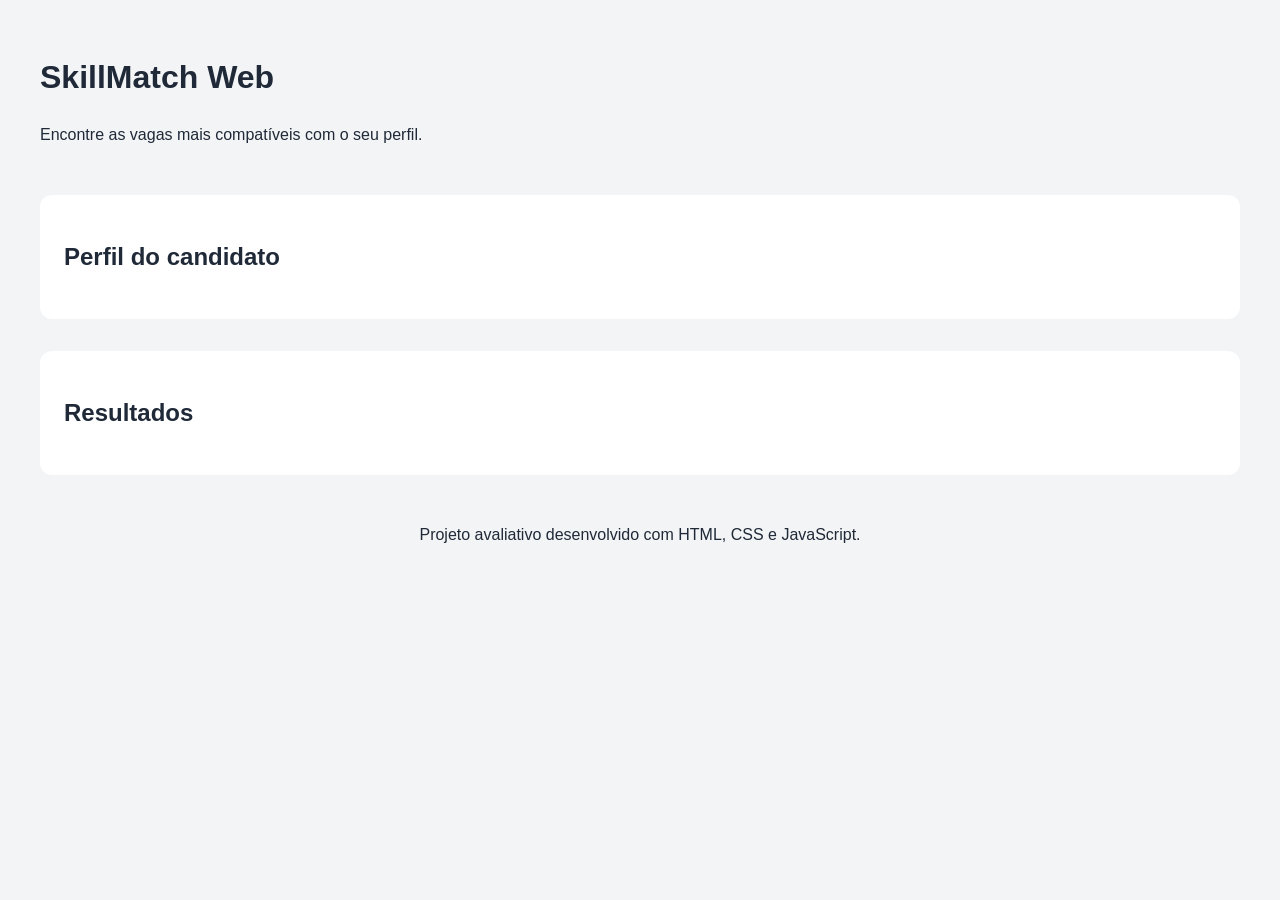
==== index.html @ d408576a "cria estrutura inicial da aplicacao" ====
<!DOCTYPE html>
<html lang="pt-BR">
<head>
    <meta charset="UTF-8">

    <meta
        name="viewport"
        content="width=device-width, initial-scale=1.0"
    >

    <meta
        name="description"
        content="Aplicação web para analisar a compatibilidade entre candidatos e vagas de tecnologia."
    >

    <title>SkillMatch Web | Compatibilidade com vagas</title>

    <link
        rel="stylesheet"
        href="./assets/styles/index.style.css"
    >
</head>

<body>
    <header>
        <h1>SkillMatch Web</h1>

        <p>
            Encontre as vagas mais compatíveis com o seu perfil.
        </p>
    </header>

    <main>
        <section aria-labelledby="titulo-perfil">
            <h2 id="titulo-perfil">Perfil do candidato</h2>
        </section>

        <section aria-labelledby="titulo-resultados">
            <h2 id="titulo-resultados">Resultados</h2>

            <div
                id="mensagem-status"
                aria-live="polite"
            ></div>

            <div id="lista-vagas"></div>
        </section>
    </main>

    <footer>
        <p>
            Projeto avaliativo desenvolvido com HTML, CSS e JavaScript.
        </p>
    </footer>

    <script
        type="module"
        src="./assets/scripts/main.js"
    ></script>
</body>
</html>
---- assets/styles/index.style.css ----
* {
    box-sizing: border-box;
}

html {
    scroll-behavior: smooth;
}

body {
    margin: 0;
    font-family: Arial, Helvetica, sans-serif;
    line-height: 1.5;
    color: #1f2937;
    background-color: #f3f4f6;
}

header,
main,
footer {
    width: min(100% - 2rem, 75rem);
    margin-inline: auto;
}

header {
    padding-block: 2rem;
}

main {
    display: flex;
    flex-direction: column;
    gap: 2rem;
}

section {
    padding: 1.5rem;
    background-color: #ffffff;
    border-radius: 0.75rem;
}

footer {
    padding-block: 2rem;
    text-align: center;
}

:focus-visible {
    outline: 0.2rem solid #2563eb;
    outline-offset: 0.2rem;
}
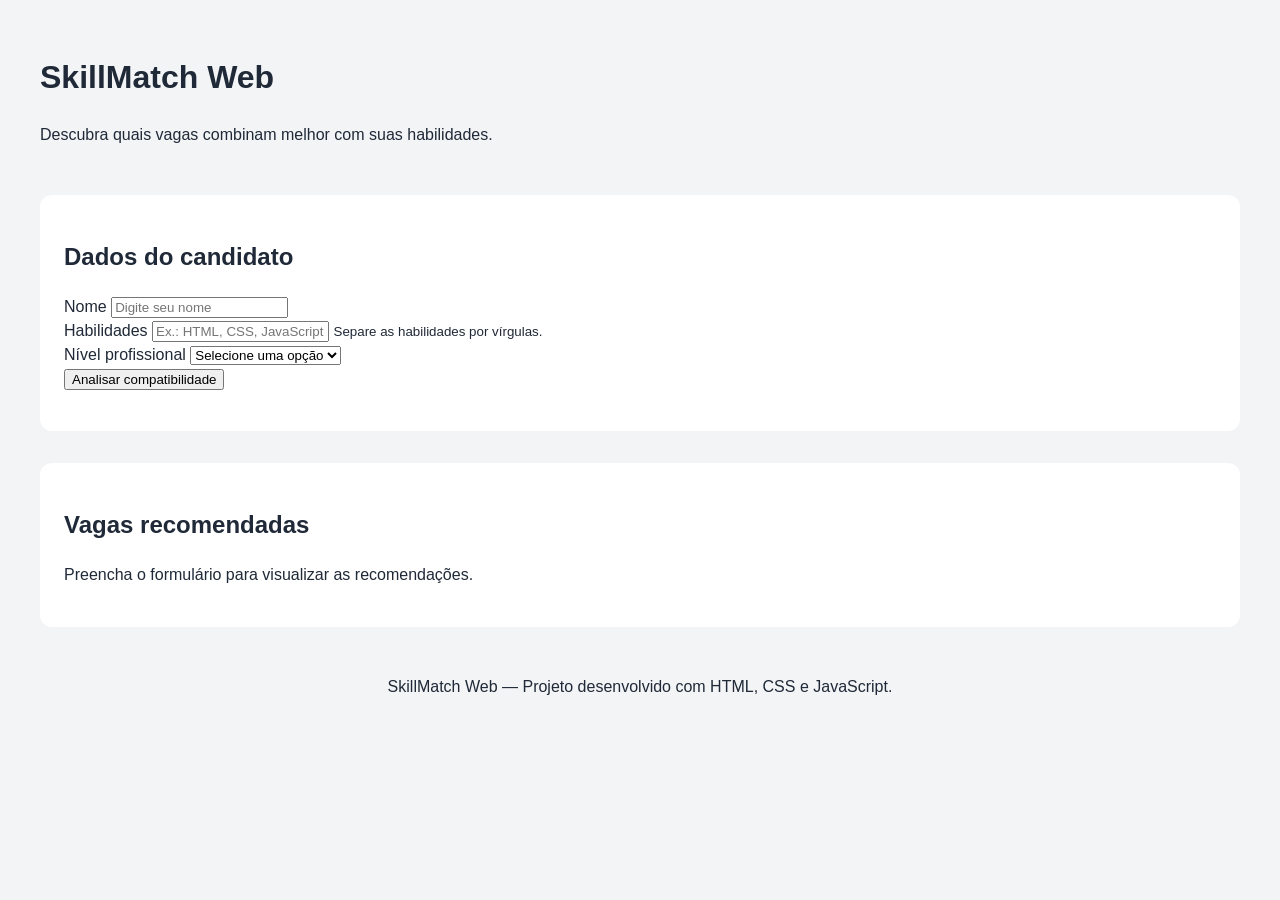
==== commit 24441b00: "cria formulario do candidato" ====
--- a/index.html
+++ b/index.html
@@ -10,10 +10,10 @@
 
     <meta
         name="description"
-        content="Aplicação web para analisar a compatibilidade entre candidatos e vagas de tecnologia."
+        content="Aplicação para análise de compatibilidade entre candidatos e vagas."
     >
 
-    <title>SkillMatch Web | Compatibilidade com vagas</title>
+    <title>SkillMatch Web</title>
 
     <link
         rel="stylesheet"
@@ -22,35 +22,128 @@
 </head>
 
 <body>
-    <header>
-        <h1>SkillMatch Web</h1>
+    <header class="cabecalho">
+        <div class="container">
+            <h1>SkillMatch Web</h1>
 
-        <p>
-            Encontre as vagas mais compatíveis com o seu perfil.
-        </p>
+            <p>
+                Descubra quais vagas combinam melhor com suas habilidades.
+            </p>
+        </div>
     </header>
 
-    <main>
-        <section aria-labelledby="titulo-perfil">
-            <h2 id="titulo-perfil">Perfil do candidato</h2>
+    <main class="conteudo-principal">
+        <section
+            class="secao-formulario container"
+            aria-labelledby="titulo-formulario"
+        >
+            <h2 id="titulo-formulario">
+                Dados do candidato
+            </h2>
+
+            <form id="formulario-candidato">
+                <div class="campo-formulario">
+                    <label for="nome">
+                        Nome
+                    </label>
+
+                    <input
+                        type="text"
+                        id="nome"
+                        name="nome"
+                        placeholder="Digite seu nome"
+                        required
+                    >
+                </div>
+
+                <div class="campo-formulario">
+                    <label for="habilidades">
+                        Habilidades
+                    </label>
+
+                    <input
+                        type="text"
+                        id="habilidades"
+                        name="habilidades"
+                        placeholder="Ex.: HTML, CSS, JavaScript"
+                        required
+                    >
+
+                    <small>
+                        Separe as habilidades por vírgulas.
+                    </small>
+                </div>
+
+                <div class="campo-formulario">
+                    <label for="nivel">
+                        Nível profissional
+                    </label>
+
+                    <select
+                        id="nivel"
+                        name="nivel"
+                        required
+                    >
+                        <option value="">
+                            Selecione uma opção
+                        </option>
+
+                        <option value="Estágio">
+                            Estágio
+                        </option>
+
+                        <option value="Trainee">
+                            Trainee
+                        </option>
+
+                        <option value="Júnior">
+                            Júnior
+                        </option>
+
+                        <option value="Pleno">
+                            Pleno
+                        </option>
+
+                        <option value="Sênior">
+                            Sênior
+                        </option>
+                    </select>
+                </div>
+
+                <button type="submit">
+                    Analisar compatibilidade
+                </button>
+            </form>
+
+            <p
+                id="mensagem"
+                role="status"
+                aria-live="polite"
+            ></p>
         </section>
 
-        <section aria-labelledby="titulo-resultados">
-            <h2 id="titulo-resultados">Resultados</h2>
+        <section
+            class="secao-resultados container"
+            aria-labelledby="titulo-resultados"
+        >
+            <h2 id="titulo-resultados">
+                Vagas recomendadas
+            </h2>
 
-            <div
-                id="mensagem-status"
-                aria-live="polite"
-            ></div>
-
-            <div id="lista-vagas"></div>
+            <div id="lista-vagas">
+                <p>
+                    Preencha o formulário para visualizar as recomendações.
+                </p>
+            </div>
         </section>
     </main>
 
-    <footer>
-        <p>
-            Projeto avaliativo desenvolvido com HTML, CSS e JavaScript.
-        </p>
+    <footer class="rodape">
+        <div class="container">
+            <p>
+                SkillMatch Web — Projeto desenvolvido com HTML, CSS e JavaScript.
+            </p>
+        </div>
     </footer>
 
     <script
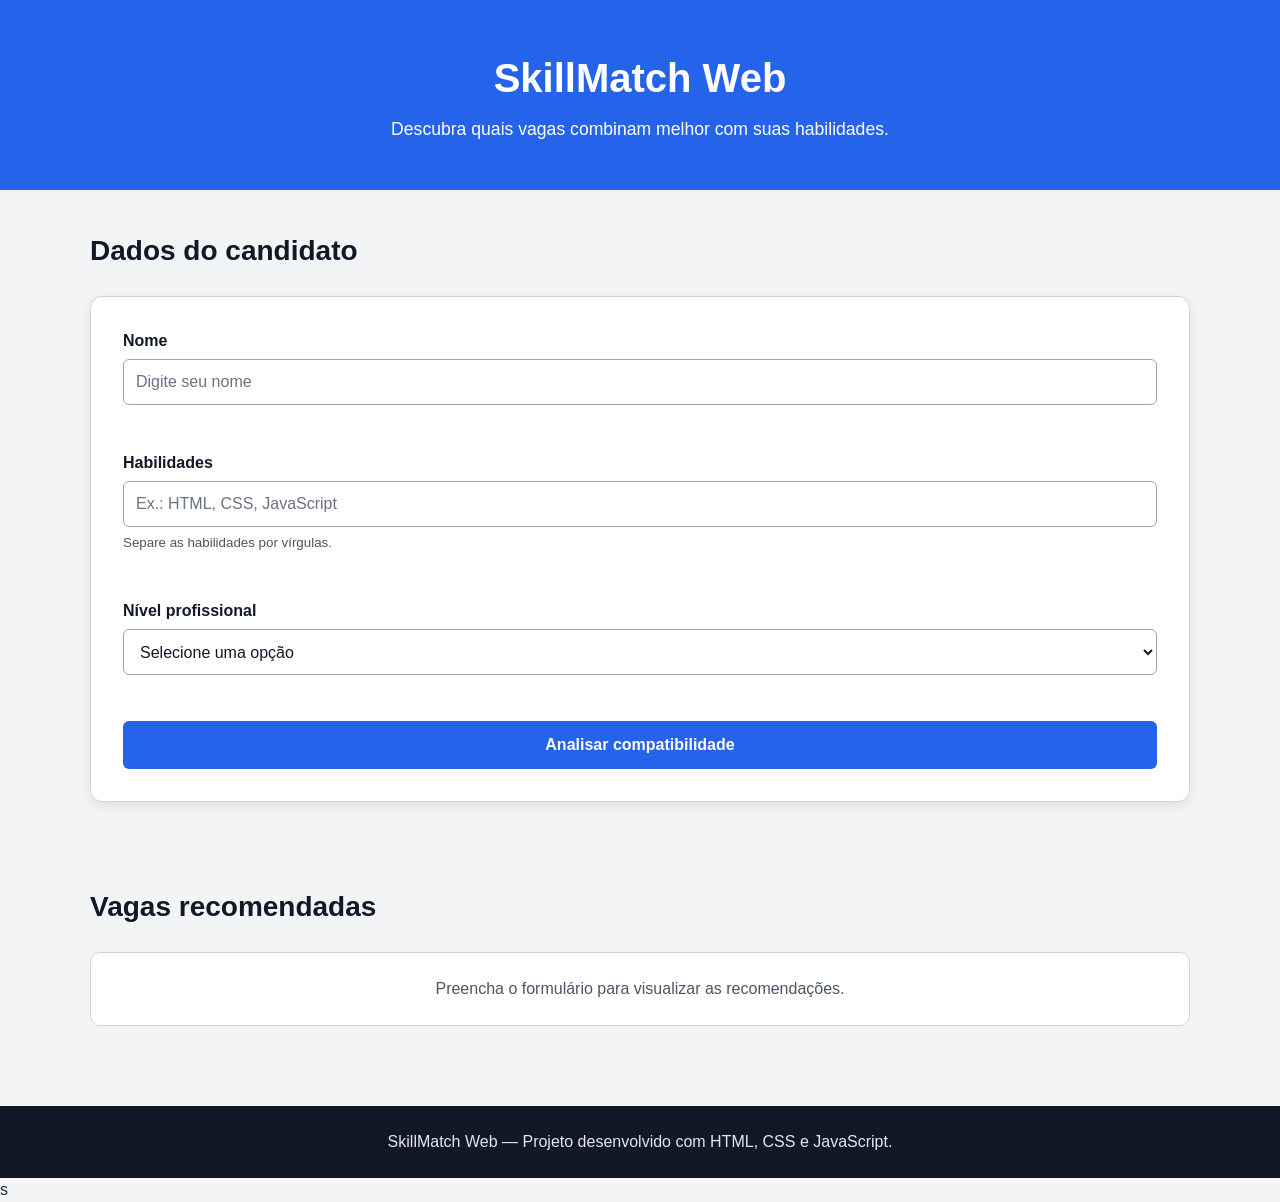
==== commit de01dd51: "revisa acessibilidade e validacoes da interface" ====
--- a/index.html
+++ b/index.html
@@ -22,6 +22,13 @@
 </head>
 
 <body>
+    <a
+        class="link-pular-conteudo"
+        href="#conteudo-principal"
+    >
+        Pular para o conteúdo principal
+    </a>
+
     <header class="cabecalho">
         <div class="container">
             <h1>SkillMatch Web</h1>
@@ -32,7 +39,11 @@
         </div>
     </header>
 
-    <main class="conteudo-principal">
+    <main
+        id="conteudo-principal"
+        class="conteudo-principal"
+        tabindex="-1"
+    >
         <section
             class="secao-formulario container"
             aria-labelledby="titulo-formulario"
@@ -41,7 +52,10 @@
                 Dados do candidato
             </h2>
 
-            <form id="formulario-candidato">
+            <form
+                id="formulario-candidato"
+                novalidate
+            >
                 <div class="campo-formulario">
                     <label for="nome">
                         Nome
@@ -52,8 +66,16 @@
                         id="nome"
                         name="nome"
                         placeholder="Digite seu nome"
+                        autocomplete="name"
+                        aria-describedby="erro-nome"
                         required
                     >
+
+                    <small
+                        id="erro-nome"
+                        class="mensagem-erro"
+                        aria-live="polite"
+                    ></small>
                 </div>
 
                 <div class="campo-formulario">
@@ -66,12 +88,19 @@
                         id="habilidades"
                         name="habilidades"
                         placeholder="Ex.: HTML, CSS, JavaScript"
+                        aria-describedby="ajuda-habilidades erro-habilidades"
                         required
                     >
 
-                    <small>
+                    <small id="ajuda-habilidades">
                         Separe as habilidades por vírgulas.
                     </small>
+
+                    <small
+                        id="erro-habilidades"
+                        class="mensagem-erro"
+                        aria-live="polite"
+                    ></small>
                 </div>
 
                 <div class="campo-formulario">
@@ -82,6 +111,7 @@
                     <select
                         id="nivel"
                         name="nivel"
+                        aria-describedby="erro-nivel"
                         required
                     >
                         <option value="">
@@ -108,9 +138,18 @@
                             Sênior
                         </option>
                     </select>
+
+                    <small
+                        id="erro-nivel"
+                        class="mensagem-erro"
+                        aria-live="polite"
+                    ></small>
                 </div>
 
-                <button type="submit">
+                <button
+                    type="submit"
+                    id="botao-analisar"
+                >
                     Analisar compatibilidade
                 </button>
             </form>
@@ -119,6 +158,7 @@
                 id="mensagem"
                 role="status"
                 aria-live="polite"
+                aria-atomic="true"
             ></p>
         </section>
 
@@ -130,7 +170,11 @@
                 Vagas recomendadas
             </h2>
 
-            <div id="lista-vagas">
+            <div
+                id="lista-vagas"
+                aria-live="polite"
+                aria-busy="false"
+            >
                 <p>
                     Preencha o formulário para visualizar as recomendações.
                 </p>
@@ -151,4 +195,4 @@
         src="./assets/scripts/main.js"
     ></script>
 </body>
-</html>+</html>s
--- a/assets/styles/index.style.css
+++ b/assets/styles/index.style.css
@@ -14,35 +14,342 @@
     background-color: #f3f4f6;
 }
 
-header,
-main,
-footer {
-    width: min(100% - 2rem, 75rem);
-    margin-inline: auto;
-}
-
-header {
-    padding-block: 2rem;
-}
-
-main {
+img {
+    display: block;
+    max-width: 100%;
+    height: auto;
+}
+
+button,
+input,
+select {
+    font: inherit;
+}
+
+button {
+    cursor: pointer;
+}
+
+.container {
+    width: min(1100px, calc(100% - 32px));
+    margin: 0 auto;
+}
+
+/* Link de acessibilidade */
+
+.link-pular-conteudo {
+    position: absolute;
+    top: -80px;
+    left: 16px;
+    z-index: 1000;
+    padding: 10px 16px;
+    color: #ffffff;
+    text-decoration: none;
+    background-color: #111827;
+    border-radius: 6px;
+}
+
+.link-pular-conteudo:focus {
+    top: 16px;
+}
+
+/* Cabeçalho */
+
+.cabecalho {
+    padding: 48px 0;
+    color: #ffffff;
+    text-align: center;
+    background-color: #2563eb;
+}
+
+.cabecalho h1 {
+    margin: 0 0 8px;
+    font-size: 2.5rem;
+}
+
+.cabecalho p {
+    max-width: 650px;
+    margin: 0 auto;
+    font-size: 1.1rem;
+}
+
+/* Conteúdo principal */
+
+.conteudo-principal {
+    padding: 40px 0;
+}
+
+.secao-formulario,
+.secao-resultados {
+    margin-bottom: 40px;
+}
+
+.secao-formulario h2,
+.secao-resultados h2 {
+    margin-top: 0;
+    margin-bottom: 24px;
+    color: #111827;
+    font-size: 1.75rem;
+}
+
+/* Formulário */
+
+#formulario-candidato {
+    padding: 32px;
+    background-color: #ffffff;
+    border: 1px solid #d1d5db;
+    border-radius: 12px;
+    box-shadow: 0 4px 12px rgb(0 0 0 / 8%);
+}
+
+.campo-formulario {
     display: flex;
     flex-direction: column;
-    gap: 2rem;
-}
-
-section {
-    padding: 1.5rem;
+    margin-bottom: 20px;
+}
+
+.campo-formulario label {
+    margin-bottom: 6px;
+    color: #111827;
+    font-weight: 700;
+}
+
+.campo-formulario input,
+.campo-formulario select {
+    width: 100%;
+    min-height: 46px;
+    padding: 10px 12px;
+    color: #111827;
     background-color: #ffffff;
-    border-radius: 0.75rem;
-}
-
-footer {
-    padding-block: 2rem;
+    border: 1px solid #9ca3af;
+    border-radius: 6px;
+}
+
+.campo-formulario input::placeholder {
+    color: #6b7280;
+}
+
+.campo-formulario input:focus,
+.campo-formulario select:focus {
+    border-color: #2563eb;
+    outline: 3px solid rgb(37 99 235 / 20%);
+}
+
+.campo-formulario small {
+    display: block;
+    margin-top: 6px;
+    color: #4b5563;
+}
+
+.campo-formulario input[aria-invalid="true"],
+.campo-formulario select[aria-invalid="true"] {
+    border-color: #b91c1c;
+}
+
+.campo-formulario input[aria-invalid="true"]:focus,
+.campo-formulario select[aria-invalid="true"]:focus {
+    border-color: #b91c1c;
+    outline: 3px solid rgb(185 28 28 / 20%);
+}
+
+.mensagem-erro {
+    min-height: 20px;
+    color: #b91c1c !important;
+    font-weight: 700;
+}
+
+#botao-analisar {
+    width: 100%;
+    min-height: 48px;
+    padding: 12px 20px;
+    color: #ffffff;
+    font-weight: 700;
+    background-color: #2563eb;
+    border: 0;
+    border-radius: 6px;
+    transition:
+        background-color 0.2s ease,
+        transform 0.2s ease;
+}
+
+#botao-analisar:hover {
+    background-color: #1d4ed8;
+}
+
+#botao-analisar:focus {
+    outline: 3px solid rgb(37 99 235 / 35%);
+    outline-offset: 3px;
+}
+
+#botao-analisar:active {
+    transform: scale(0.99);
+}
+
+#botao-analisar:disabled {
+    cursor: not-allowed;
+    opacity: 0.65;
+}
+
+/* Mensagem do sistema */
+
+#mensagem {
+    min-height: 24px;
+    margin: 20px 0 0;
+    color: #1f2937;
+    font-weight: 700;
+}
+
+/* Resultados */
+
+#lista-vagas {
+    display: grid;
+    grid-template-columns: repeat(2, minmax(0, 1fr));
+    gap: 20px;
+}
+
+#lista-vagas > p {
+    grid-column: 1 / -1;
+    margin: 0;
+    padding: 24px;
+    color: #4b5563;
     text-align: center;
-}
-
-:focus-visible {
-    outline: 0.2rem solid #2563eb;
-    outline-offset: 0.2rem;
+    background-color: #ffffff;
+    border: 1px solid #d1d5db;
+    border-radius: 10px;
+}
+
+.cartao-vaga {
+    position: relative;
+    padding: 24px;
+    background-color: #ffffff;
+    border: 1px solid #d1d5db;
+    border-left-width: 6px;
+    border-radius: 10px;
+    box-shadow: 0 4px 12px rgb(0 0 0 / 8%);
+    transition:
+        transform 0.2s ease,
+        box-shadow 0.2s ease;
+}
+
+.cartao-vaga:hover {
+    transform: translateY(-3px);
+    box-shadow: 0 8px 18px rgb(0 0 0 / 12%);
+}
+
+.cartao-vaga:focus-within {
+    outline: 3px solid rgb(37 99 235 / 25%);
+    outline-offset: 3px;
+}
+
+.cartao-vaga h3 {
+    margin: 0 0 16px;
+    color: #111827;
+    font-size: 1.3rem;
+}
+
+.cartao-vaga p {
+    margin: 8px 0;
+}
+
+.cartao-vaga strong {
+    color: #111827;
+}
+
+/* Níveis de compatibilidade */
+
+.compatibilidade-alta {
+    border-left-color: #15803d;
+}
+
+.compatibilidade-media {
+    border-left-color: #ca8a04;
+}
+
+.compatibilidade-baixa {
+    border-left-color: #b91c1c;
+}
+
+/* Rodapé */
+
+.rodape {
+    padding: 24px 0;
+    color: #e5e7eb;
+    text-align: center;
+    background-color: #111827;
+}
+
+.rodape p {
+    margin: 0;
+}
+
+/* Responsividade */
+
+@media (max-width: 768px) {
+    .cabecalho {
+        padding: 36px 0;
+    }
+
+    .cabecalho h1 {
+        font-size: 2rem;
+    }
+
+    .conteudo-principal {
+        padding: 28px 0;
+    }
+
+    #formulario-candidato {
+        padding: 24px;
+    }
+
+    #lista-vagas {
+        grid-template-columns: 1fr;
+    }
+}
+
+@media (max-width: 480px) {
+    .container {
+        width: min(100% - 24px, 1100px);
+    }
+
+    .cabecalho {
+        padding: 30px 0;
+    }
+
+    .cabecalho h1 {
+        font-size: 1.75rem;
+    }
+
+    .cabecalho p {
+        font-size: 1rem;
+    }
+
+    .secao-formulario h2,
+    .secao-resultados h2 {
+        font-size: 1.45rem;
+    }
+
+    #formulario-candidato {
+        padding: 18px;
+    }
+
+    .cartao-vaga {
+        padding: 18px;
+    }
+}
+
+/* Preferências de acessibilidade */
+
+@media (prefers-reduced-motion: reduce) {
+    html {
+        scroll-behavior: auto;
+    }
+
+    *,
+    *::before,
+    *::after {
+        scroll-behavior: auto !important;
+        transition-duration: 0.01ms !important;
+        animation-duration: 0.01ms !important;
+        animation-iteration-count: 1 !important;
+    }
 }
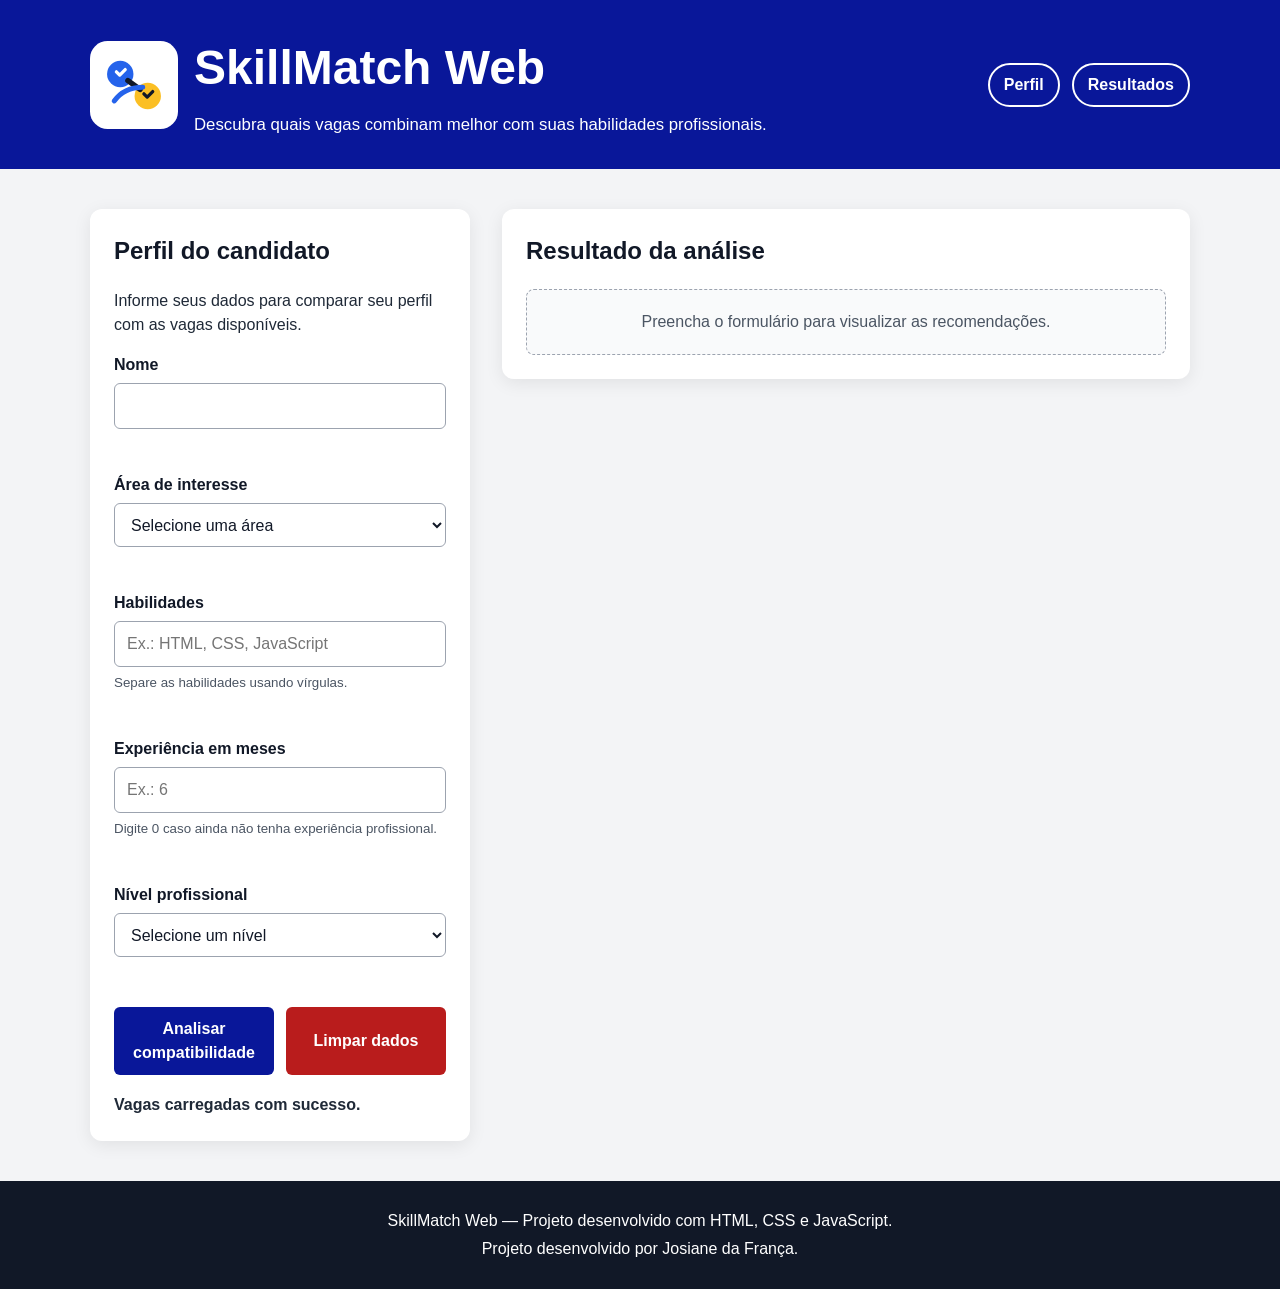
==== commit 72b6b2e0: "Finalizando alterecacoes do projeto" ====
--- a/index.html
+++ b/index.html
@@ -10,10 +10,16 @@
 
     <meta
         name="description"
-        content="Aplicação para análise de compatibilidade entre candidatos e vagas."
-    >
-
-    <title>SkillMatch Web</title>
+        content="Aplicação web que compara as habilidades de candidatos com vagas de tecnologia e apresenta compatibilidade e recomendações de estudo."
+    >
+
+    <title>SkillMatch Web | Compatibilidade com vagas</title>
+
+    <link
+        rel="icon"
+        href="./assets/img/logo.svg"
+        type="image/svg+xml"
+    >
 
     <link
         rel="stylesheet"
@@ -23,40 +29,71 @@
 
 <body>
     <a
-        class="link-pular-conteudo"
+        class="link-pular"
         href="#conteudo-principal"
     >
         Pular para o conteúdo principal
     </a>
 
     <header class="cabecalho">
-        <div class="container">
-            <h1>SkillMatch Web</h1>
-
-            <p>
-                Descubra quais vagas combinam melhor com suas habilidades.
-            </p>
+        <div class="container cabecalho-conteudo">
+            <div class="identidade">
+                <img
+                    src="./assets/img/logo.svg"
+                    alt="Logotipo do SkillMatch, representando a conexão entre habilidades e vagas"
+                    class="logo"
+                    width="96"
+                    height="96"
+                >
+
+                <div>
+                    <h1>SkillMatch Web</h1>
+
+                    <p>
+                        Descubra quais vagas combinam melhor com suas
+                        habilidades profissionais.
+                    </p>
+                </div>
+            </div>
+
+            <nav
+                class="navegacao"
+                aria-label="Navegação principal"
+            >
+                <a href="#formulario-candidato">
+                    Perfil
+                </a>
+
+                <a href="#titulo-resultados">
+                    Resultados
+                </a>
+            </nav>
         </div>
     </header>
 
     <main
         id="conteudo-principal"
-        class="conteudo-principal"
+        class="container conteudo-principal"
         tabindex="-1"
     >
         <section
-            class="secao-formulario container"
+            class="secao-formulario"
             aria-labelledby="titulo-formulario"
         >
             <h2 id="titulo-formulario">
-                Dados do candidato
+                Perfil do candidato
             </h2>
+
+            <p>
+                Informe seus dados para comparar seu perfil com as
+                vagas disponíveis.
+            </p>
 
             <form
                 id="formulario-candidato"
                 novalidate
             >
-                <div class="campo-formulario">
+                <div class="grupo-formulario">
                     <label for="nome">
                         Nome
                     </label>
@@ -65,20 +102,58 @@
                         type="text"
                         id="nome"
                         name="nome"
-                        placeholder="Digite seu nome"
                         autocomplete="name"
                         aria-describedby="erro-nome"
                         required
                     >
 
-                    <small
+                    <span
                         id="erro-nome"
                         class="mensagem-erro"
                         aria-live="polite"
-                    ></small>
-                </div>
-
-                <div class="campo-formulario">
+                    ></span>
+                </div>
+
+                <div class="grupo-formulario">
+                    <label for="area">
+                        Área de interesse
+                    </label>
+
+                    <select
+                        id="area"
+                        name="area"
+                        aria-describedby="erro-area"
+                        required
+                    >
+                        <option value="">
+                            Selecione uma área
+                        </option>
+
+                        <option value="Front-End">
+                            Front-End
+                        </option>
+
+                        <option value="Desenvolvimento Web">
+                            Desenvolvimento Web
+                        </option>
+
+                        <option value="JavaScript">
+                            JavaScript
+                        </option>
+
+                        <option value="Interfaces Web">
+                            Interfaces Web
+                        </option>
+                    </select>
+
+                    <span
+                        id="erro-area"
+                        class="mensagem-erro"
+                        aria-live="polite"
+                    ></span>
+                </div>
+
+                <div class="grupo-formulario">
                     <label for="habilidades">
                         Habilidades
                     </label>
@@ -93,17 +168,45 @@
                     >
 
                     <small id="ajuda-habilidades">
-                        Separe as habilidades por vírgulas.
+                        Separe as habilidades usando vírgulas.
                     </small>
 
-                    <small
+                    <span
                         id="erro-habilidades"
                         class="mensagem-erro"
                         aria-live="polite"
-                    ></small>
-                </div>
-
-                <div class="campo-formulario">
+                    ></span>
+                </div>
+
+                <div class="grupo-formulario">
+                    <label for="experiencia-meses">
+                        Experiência em meses
+                    </label>
+
+                    <input
+                        type="number"
+                        id="experiencia-meses"
+                        name="experienciaMeses"
+                        min="0"
+                        step="1"
+                        inputmode="numeric"
+                        placeholder="Ex.: 6"
+                        aria-describedby="ajuda-experiencia erro-experiencia"
+                        required
+                    >
+
+                    <small id="ajuda-experiencia">
+                        Digite 0 caso ainda não tenha experiência profissional.
+                    </small>
+
+                    <span
+                        id="erro-experiencia"
+                        class="mensagem-erro"
+                        aria-live="polite"
+                    ></span>
+                </div>
+
+                <div class="grupo-formulario">
                     <label for="nivel">
                         Nível profissional
                     </label>
@@ -115,7 +218,7 @@
                         required
                     >
                         <option value="">
-                            Selecione uma opção
+                            Selecione um nível
                         </option>
 
                         <option value="Estágio">
@@ -139,43 +242,67 @@
                         </option>
                     </select>
 
-                    <small
+                    <span
                         id="erro-nivel"
                         class="mensagem-erro"
                         aria-live="polite"
-                    ></small>
-                </div>
-
-                <button
-                    type="submit"
-                    id="botao-analisar"
-                >
-                    Analisar compatibilidade
-                </button>
+                    ></span>
+                </div>
+
+                <div class="acoes-formulario">
+                    <button
+                        type="submit"
+                        id="botao-analisar"
+                    >
+                        Analisar compatibilidade
+                    </button>
+
+                    <button
+                        type="button"
+                        id="botao-limpar"
+                    >
+                        Limpar dados
+                    </button>
+                </div>
             </form>
 
-            <p
+            <div
                 id="mensagem"
+                class="mensagem"
                 role="status"
                 aria-live="polite"
-                aria-atomic="true"
-            ></p>
+            ></div>
         </section>
 
         <section
-            class="secao-resultados container"
+            class="secao-resultados"
             aria-labelledby="titulo-resultados"
         >
             <h2 id="titulo-resultados">
-                Vagas recomendadas
+                Resultado da análise
             </h2>
+
+            <div
+                id="resumo-candidato"
+                class="resumo-candidato"
+                aria-live="polite"
+                hidden
+            ></div>
+
+            <div
+                id="melhor-vaga"
+                class="melhor-vaga"
+                aria-live="polite"
+                hidden
+            ></div>
 
             <div
                 id="lista-vagas"
+                class="lista-vagas"
                 aria-live="polite"
-                aria-busy="false"
+                tabindex="-1"
             >
-                <p>
+                <p class="estado-inicial">
                     Preencha o formulário para visualizar as recomendações.
                 </p>
             </div>
@@ -185,7 +312,12 @@
     <footer class="rodape">
         <div class="container">
             <p>
-                SkillMatch Web — Projeto desenvolvido com HTML, CSS e JavaScript.
+                SkillMatch Web — Projeto desenvolvido com HTML, CSS e
+                JavaScript.
+            </p>
+
+            <p>
+                Projeto desenvolvido por Josiane da França.
             </p>
         </div>
     </footer>
@@ -195,4 +327,4 @@
         src="./assets/scripts/main.js"
     ></script>
 </body>
-</html>s+</html>
--- a/assets/styles/index.style.css
+++ b/assets/styles/index.style.css
@@ -8,336 +8,404 @@
 
 body {
     margin: 0;
+    min-height: 100vh;
     font-family: Arial, Helvetica, sans-serif;
     line-height: 1.5;
     color: #1f2937;
     background-color: #f3f4f6;
 }
 
+button,
+input,
+select {
+    font: inherit;
+}
+
+button {
+    cursor: pointer;
+}
+
+button:disabled {
+    cursor: not-allowed;
+    opacity: 0.7;
+}
+
 img {
     display: block;
     max-width: 100%;
     height: auto;
-}
-
-button,
-input,
-select {
-    font: inherit;
-}
-
-button {
-    cursor: pointer;
+    object-fit: contain;
 }
 
 .container {
-    width: min(1100px, calc(100% - 32px));
-    margin: 0 auto;
-}
-
-/* Link de acessibilidade */
-
-.link-pular-conteudo {
+    width: min(1100px, calc(100% - 2rem));
+    margin-inline: auto;
+}
+
+.link-pular {
     position: absolute;
-    top: -80px;
-    left: 16px;
+    top: 0.5rem;
+    left: 0.5rem;
     z-index: 1000;
-    padding: 10px 16px;
-    color: #ffffff;
+    padding: 0.625rem 1rem;
+    color: #ffffff;
+    background-color: #111827;
+    border-radius: 0.375rem;
     text-decoration: none;
-    background-color: #111827;
-    border-radius: 6px;
-}
-
-.link-pular-conteudo:focus {
-    top: 16px;
-}
-
-/* Cabeçalho */
+    transform: translateY(-150%);
+}
+
+.link-pular:focus {
+    transform: translateY(0);
+}
 
 .cabecalho {
-    padding: 48px 0;
-    color: #ffffff;
+    padding: 2rem 0;
+    color: #ffffff;
+    background-color: #091799;
+}
+
+.cabecalho-conteudo {
+    display: flex;
+    flex-direction: column;
+    align-items: center;
+    gap: 1.5rem;
+}
+
+.identidade {
+    display: flex;
+    flex-direction: column;
+    align-items: center;
+    gap: 1rem;
     text-align: center;
-    background-color: #2563eb;
+}
+
+.logo {
+    width: 5.5rem;
+    height: 5.5rem;
+    flex-shrink: 0;
 }
 
 .cabecalho h1 {
-    margin: 0 0 8px;
-    font-size: 2.5rem;
+    margin: 0 0 0.5rem;
+    font-size: clamp(2rem, 8vw, 3rem);
 }
 
 .cabecalho p {
-    max-width: 650px;
-    margin: 0 auto;
-    font-size: 1.1rem;
-}
-
-/* Conteúdo principal */
+    max-width: 40rem;
+    margin: 0;
+    font-size: 1.05rem;
+}
+
+.navegacao {
+    display: flex;
+    flex-wrap: wrap;
+    justify-content: center;
+    gap: 0.75rem;
+}
+
+.navegacao a {
+    padding: 0.5rem 0.875rem;
+    color: #ffffff;
+    border: 0.125rem solid #ffffff;
+    border-radius: 999px;
+    text-decoration: none;
+    font-weight: 700;
+}
+
+.navegacao a:hover {
+    color: #1d4ed8;
+    background-color: #ffffff;
+}
 
 .conteudo-principal {
-    padding: 40px 0;
+    display: flex;
+    flex-direction: column;
+    gap: 2rem;
+    padding-top: 2.5rem;
+    padding-bottom: 2.5rem;
 }
 
 .secao-formulario,
 .secao-resultados {
-    margin-bottom: 40px;
+    width: 100%;
+    padding: 1.5rem;
+    background-color: #ffffff;
+    border-radius: 0.75rem;
+    box-shadow: 0 0.25rem 1.125rem rgb(0 0 0 / 8%);
 }
 
 .secao-formulario h2,
 .secao-resultados h2 {
     margin-top: 0;
-    margin-bottom: 24px;
     color: #111827;
-    font-size: 1.75rem;
-}
-
-/* Formulário */
-
-#formulario-candidato {
-    padding: 32px;
-    background-color: #ffffff;
-    border: 1px solid #d1d5db;
-    border-radius: 12px;
-    box-shadow: 0 4px 12px rgb(0 0 0 / 8%);
-}
-
-.campo-formulario {
+}
+
+.grupo-formulario {
     display: flex;
     flex-direction: column;
-    margin-bottom: 20px;
-}
-
-.campo-formulario label {
-    margin-bottom: 6px;
+    gap: 0.375rem;
+    margin-bottom: 1.125rem;
+}
+
+.grupo-formulario label {
+    font-weight: 700;
     color: #111827;
-    font-weight: 700;
-}
-
-.campo-formulario input,
-.campo-formulario select {
+}
+
+.grupo-formulario input,
+.grupo-formulario select {
     width: 100%;
-    min-height: 46px;
-    padding: 10px 12px;
+    min-height: 2.75rem;
+    padding: 0.625rem 0.75rem;
     color: #111827;
     background-color: #ffffff;
-    border: 1px solid #9ca3af;
-    border-radius: 6px;
-}
-
-.campo-formulario input::placeholder {
-    color: #6b7280;
-}
-
-.campo-formulario input:focus,
-.campo-formulario select:focus {
-    border-color: #2563eb;
-    outline: 3px solid rgb(37 99 235 / 20%);
-}
-
-.campo-formulario small {
-    display: block;
-    margin-top: 6px;
+    border: 0.0625rem solid #9ca3af;
+    border-radius: 0.375rem;
+}
+
+.grupo-formulario input:hover,
+.grupo-formulario select:hover {
+    border-color: #4b5563;
+}
+
+.grupo-formulario input:focus,
+.grupo-formulario select:focus,
+button:focus-visible,
+a:focus-visible,
+.lista-vagas:focus-visible {
+    outline: 0.1875rem solid #fbbf24;
+    outline-offset: 0.125rem;
+}
+
+.grupo-formulario small {
     color: #4b5563;
 }
 
-.campo-formulario input[aria-invalid="true"],
-.campo-formulario select[aria-invalid="true"] {
+.campo-invalido {
     border-color: #b91c1c;
 }
 
-.campo-formulario input[aria-invalid="true"]:focus,
-.campo-formulario select[aria-invalid="true"]:focus {
-    border-color: #b91c1c;
-    outline: 3px solid rgb(185 28 28 / 20%);
-}
-
 .mensagem-erro {
-    min-height: 20px;
-    color: #b91c1c !important;
-    font-weight: 700;
-}
-
-#botao-analisar {
-    width: 100%;
-    min-height: 48px;
-    padding: 12px 20px;
-    color: #ffffff;
-    font-weight: 700;
-    background-color: #2563eb;
+    min-height: 1.25rem;
+    color: #b91c1c;
+    font-size: 0.9rem;
+    font-weight: 700;
+}
+
+.acoes-formulario {
+    display: flex;
+    flex-direction: column;
+    gap: 0.75rem;
+    margin-top: 1.5rem;
+}
+
+.acoes-formulario button {
+    min-height: 2.875rem;
+    padding: 0.625rem 1rem;
     border: 0;
-    border-radius: 6px;
+    border-radius: 0.375rem;
+    font-weight: 700;
     transition:
         background-color 0.2s ease,
         transform 0.2s ease;
 }
 
-#botao-analisar:hover {
+.acoes-formulario button:hover:not(:disabled) {
+    transform: translateY(-0.0625rem);
+}
+
+#botao-analisar {
+    color: #ffffff;
+    background-color: #091799;
+}
+
+#botao-analisar:hover:not(:disabled) {
     background-color: #1d4ed8;
 }
 
-#botao-analisar:focus {
-    outline: 3px solid rgb(37 99 235 / 35%);
-    outline-offset: 3px;
-}
-
-#botao-analisar:active {
-    transform: scale(0.99);
-}
-
-#botao-analisar:disabled {
-    cursor: not-allowed;
-    opacity: 0.65;
-}
-
-/* Mensagem do sistema */
-
-#mensagem {
-    min-height: 24px;
-    margin: 20px 0 0;
-    color: #1f2937;
-    font-weight: 700;
-}
-
-/* Resultados */
-
-#lista-vagas {
-    display: grid;
-    grid-template-columns: repeat(2, minmax(0, 1fr));
-    gap: 20px;
-}
-
-#lista-vagas > p {
-    grid-column: 1 / -1;
+#botao-limpar {
+    color: #ffffff;
+    background-color: #b91c1c;
+}
+
+#botao-limpar:hover:not(:disabled) {
+    background-color: #991b1b;
+}
+
+.mensagem {
+    min-height: 1.5rem;
+    margin-top: 1.125rem;
+    font-weight: 700;
+}
+
+.resumo-candidato,
+.melhor-vaga {
+    margin-bottom: 1.5rem;
+    padding: 1.25rem;
+    border-radius: 0.625rem;
+}
+
+.resumo-candidato {
+    background-color: #eff6ff;
+    border-left: 0.375rem solid #2563eb;
+}
+
+.melhor-vaga {
+    background-color: #fffbeb;
+    border-left: 0.375rem solid #f59e0b;
+}
+
+.resumo-candidato h3,
+.melhor-vaga h3 {
+    margin-top: 0;
+}
+
+.resumo-candidato p,
+.melhor-vaga p {
+    margin: 0.375rem 0;
+}
+
+.lista-vagas {
+    display: flex;
+    flex-wrap: wrap;
+    gap: 1.125rem;
+}
+
+.estado-inicial {
+    width: 100%;
     margin: 0;
-    padding: 24px;
+    padding: 1.25rem;
     color: #4b5563;
     text-align: center;
+    background-color: #f9fafb;
+    border: 0.0625rem dashed #9ca3af;
+    border-radius: 0.5rem;
+}
+
+.cartao-vaga {
+    flex: 1 1 17rem;
+    min-width: 0;
+    padding: 1.25rem;
     background-color: #ffffff;
-    border: 1px solid #d1d5db;
-    border-radius: 10px;
-}
-
-.cartao-vaga {
-    position: relative;
-    padding: 24px;
-    background-color: #ffffff;
-    border: 1px solid #d1d5db;
-    border-left-width: 6px;
-    border-radius: 10px;
-    box-shadow: 0 4px 12px rgb(0 0 0 / 8%);
-    transition:
-        transform 0.2s ease,
-        box-shadow 0.2s ease;
-}
-
-.cartao-vaga:hover {
-    transform: translateY(-3px);
-    box-shadow: 0 8px 18px rgb(0 0 0 / 12%);
-}
-
-.cartao-vaga:focus-within {
-    outline: 3px solid rgb(37 99 235 / 25%);
-    outline-offset: 3px;
+    border: 0.0625rem solid #d1d5db;
+    border-left: 0.375rem solid #6b7280;
+    border-radius: 0.5rem;
 }
 
 .cartao-vaga h3 {
-    margin: 0 0 16px;
+    margin: 0 0 0.75rem;
     color: #111827;
-    font-size: 1.3rem;
+}
+
+.cartao-vaga h4 {
+    margin: 1rem 0 0.375rem;
+    color: #111827;
 }
 
 .cartao-vaga p {
-    margin: 8px 0;
-}
-
-.cartao-vaga strong {
-    color: #111827;
-}
-
-/* Níveis de compatibilidade */
+    margin: 0.375rem 0;
+}
+
+.cartao-vaga ul {
+    margin: 0;
+    padding-left: 1.25rem;
+}
+
+.cartao-melhor-vaga {
+    border: 0.125rem solid #f59e0b;
+    box-shadow: 0 0.25rem 1rem rgb(245 158 11 / 20%);
+}
+
+.selo-melhor-vaga {
+    display: inline-block;
+    margin-bottom: 0.75rem;
+    padding: 0.25rem 0.625rem;
+    color: #78350f;
+    background-color: #fde68a;
+    border-radius: 999px;
+    font-size: 0.875rem;
+    font-weight: 700;
+}
+
+.percentual-compatibilidade {
+    font-size: 1.05rem;
+}
 
 .compatibilidade-alta {
     border-left-color: #15803d;
+    background-color: #f0fdf4;
 }
 
 .compatibilidade-media {
-    border-left-color: #ca8a04;
+    border-left-color: #d97706;
+    background-color: #fffbeb;
 }
 
 .compatibilidade-baixa {
     border-left-color: #b91c1c;
-}
-
-/* Rodapé */
+    background-color: #fef2f2;
+}
 
 .rodape {
-    padding: 24px 0;
-    color: #e5e7eb;
+    padding: 1.5rem 0;
+    color: #ffffff;
     text-align: center;
     background-color: #111827;
 }
 
 .rodape p {
-    margin: 0;
-}
-
-/* Responsividade */
-
-@media (max-width: 768px) {
-    .cabecalho {
-        padding: 36px 0;
-    }
-
-    .cabecalho h1 {
-        font-size: 2rem;
+    margin: 0.25rem 0;
+}
+
+@media (min-width: 37.5rem) {
+    .identidade {
+        flex-direction: row;
+        text-align: left;
+    }
+
+    .acoes-formulario {
+        flex-direction: row;
+    }
+
+    .acoes-formulario button {
+        flex: 1;
+    }
+}
+
+@media (min-width: 50rem) {
+    .cabecalho-conteudo {
+        flex-direction: row;
+        justify-content: space-between;
     }
 
     .conteudo-principal {
-        padding: 28px 0;
-    }
-
-    #formulario-candidato {
-        padding: 24px;
-    }
-
-    #lista-vagas {
-        grid-template-columns: 1fr;
-    }
-}
-
-@media (max-width: 480px) {
+        flex-direction: row;
+        align-items: flex-start;
+    }
+
+    .secao-formulario {
+        flex: 0 1 23.75rem;
+        position: sticky;
+        top: 1rem;
+    }
+
+    .secao-resultados {
+        flex: 1 1 0;
+        min-width: 0;
+    }
+}
+
+@media (max-width: 25rem) {
     .container {
-        width: min(100% - 24px, 1100px);
-    }
-
-    .cabecalho {
-        padding: 30px 0;
-    }
-
-    .cabecalho h1 {
-        font-size: 1.75rem;
-    }
-
-    .cabecalho p {
-        font-size: 1rem;
-    }
-
-    .secao-formulario h2,
-    .secao-resultados h2 {
-        font-size: 1.45rem;
-    }
-
-    #formulario-candidato {
-        padding: 18px;
-    }
-
-    .cartao-vaga {
-        padding: 18px;
-    }
-}
-
-/* Preferências de acessibilidade */
+        width: min(100% - 1.5rem, 68.75rem);
+    }
+
+    .secao-formulario,
+    .secao-resultados {
+        padding: 1.125rem;
+    }
+}
 
 @media (prefers-reduced-motion: reduce) {
     html {
@@ -347,9 +415,7 @@
     *,
     *::before,
     *::after {
-        scroll-behavior: auto !important;
-        transition-duration: 0.01ms !important;
-        animation-duration: 0.01ms !important;
-        animation-iteration-count: 1 !important;
+        scroll-behavior: auto;
+        transition: none;
     }
 }
